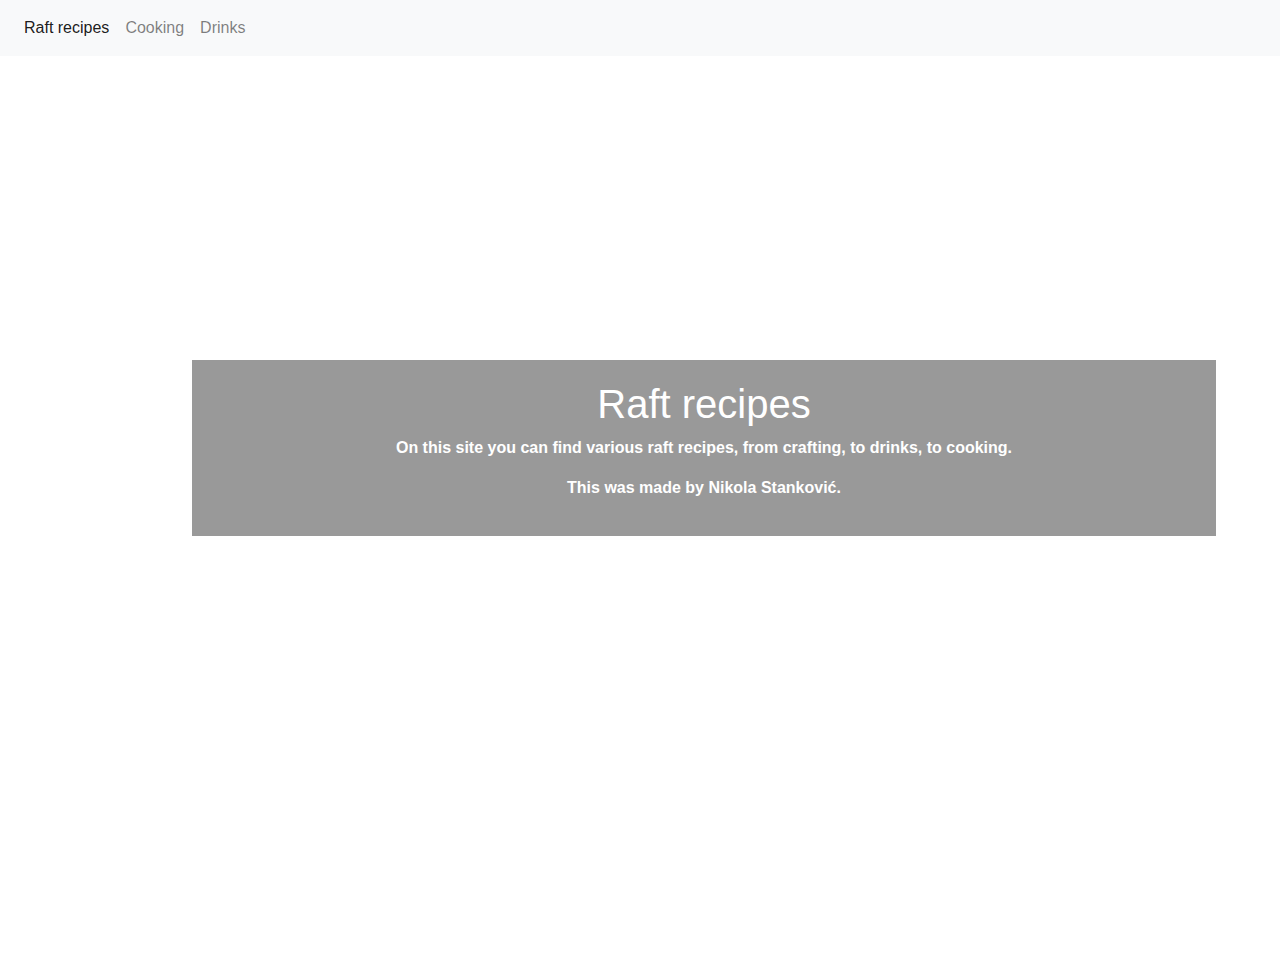
==== index.html @ 5ae9093d "Add files via upload" ====
<!DOCTYPE html>

<html>
<head>
    <meta charset="UTF-8">
    <title></title>
    <link rel="stylesheet" href="https://cdn.jsdelivr.net/npm/bootstrap@4.3.1/dist/css/bootstrap.min.css" integrity="sha384-ggOyR0iXCbMQv3Xipma34MD+dH/1fQ784/j6cY/iJTQUOhcWr7x9JvoRxT2MZw1T" crossorigin="anonymous">
    <link rel="stylesheet" href="style.css">
</head>
<body>
    <!--Navigation bar-->
    <nav class="navbar navbar-expand-lg navbar-light bg-light">
        <button class="navbar-toggler" type="button" data-toggle="collapse" data-target="#navbarNavDropdown" aria-controls="navbarNavDropdown" aria-expanded="false" aria-label="Toggle navigation">
          <span class="navbar-toggler-icon"></span>
        </button>
        <div class="collapse navbar-collapse" id="navbarNavDropdown">
          <ul class="navbar-nav">
            <li class="nav-item active">
              <a class="nav-link" href="index.html">Raft recipes<span class="sr-only">(current)</span></a>
            </li>
            <li class="nav-item">
              <a class="nav-link" href="cooking.html">Cooking</a>
            </li>
            <li class="nav-item">
              <a class="nav-link" href="drinks.html">Drinks</a>
            </li>
          </ul>
        </div>
    </nav>
    <!--Navigation bar-->

    <div class="bg-image"></div>
    <div class="bg-text">
      <h1>Raft recipes</h1>
      <p>On this site you can find various raft recipes, from crafting, to drinks, to cooking.</p>
      <p>This was made by Nikola Stanković.</p>
    </div>

    <script src="https://code.jquery.com/jquery-3.3.1.slim.min.js" integrity="sha384-q8i/X+965DzO0rT7abK41JStQIAqVgRVzpbzo5smXKp4YfRvH+8abtTE1Pi6jizo" crossorigin="anonymous"></script>
    <script src="https://cdn.jsdelivr.net/npm/popper.js@1.14.7/dist/umd/popper.min.js" integrity="sha384-UO2eT0CpHqdSJQ6hJty5KVphtPhzWj9WO1clHTMGa3JDZwrnQq4sF86dIHNDz0W1" crossorigin="anonymous"></script>
    <script src="https://cdn.jsdelivr.net/npm/bootstrap@4.3.1/dist/js/bootstrap.min.js" integrity="sha384-JjSmVgyd0p3pXB1rRibZUAYoIIy6OrQ6VrjIEaFf/nJGzIxFDsf4x0xIM+B07jRM" crossorigin="anonymous"></script>

</body>
</html>
---- style.css ----
body, html {
    height: 100%;
  }

  .bg-image {
    /* The image used */
    background-image: url("images/Background/background1.png");
  
    /* Add the blur effect */
    filter: blur(5px);
    -webkit-filter: blur(5px);
  
    /* Full height */
    height: 100%;
  
    /* Center and scale the image nicely */
    background-position: center;
    background-repeat: no-repeat;
    background-size: cover;
  }
  
  /* Position text in the middle of the page/image */
  .bg-text {
    background-color: rgb(0, 0, 0); /* Fallback color */
    background-color: rgba(0, 0, 0, 0.4); /* Black w/opacity/see-through */
    color: white;
    font-weight: bold;
    position: absolute;
    top: 40%;
    left: 15%;
    padding-right: 20%;
    z-index: 2;
    width: 80%;
    padding: 20px;
    text-align: center;
  }

#nav ul {
    display: inline-block;
    list-style-type: none;
}
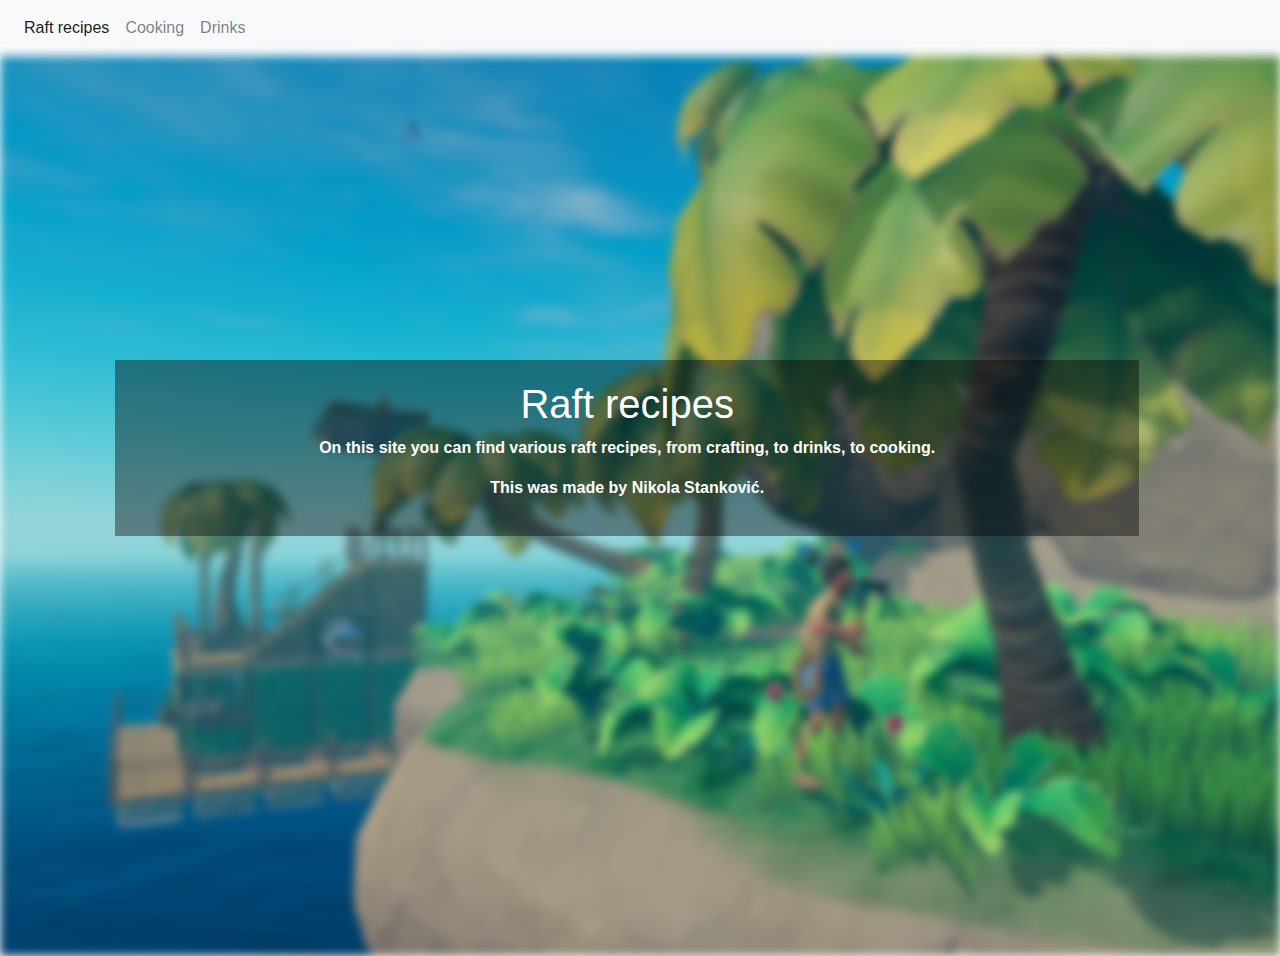
==== commit 94a120cb: "fixing bug with index.html background" ====
--- a/index.html
+++ b/index.html
@@ -30,7 +30,7 @@
     <!--Navigation bar-->
 
     <div class="bg-image"></div>
-    <div class="bg-text">
+    <div class="bg-text" style="left:9%">
       <h1>Raft recipes</h1>
       <p>On this site you can find various raft recipes, from crafting, to drinks, to cooking.</p>
       <p>This was made by Nikola Stanković.</p>
